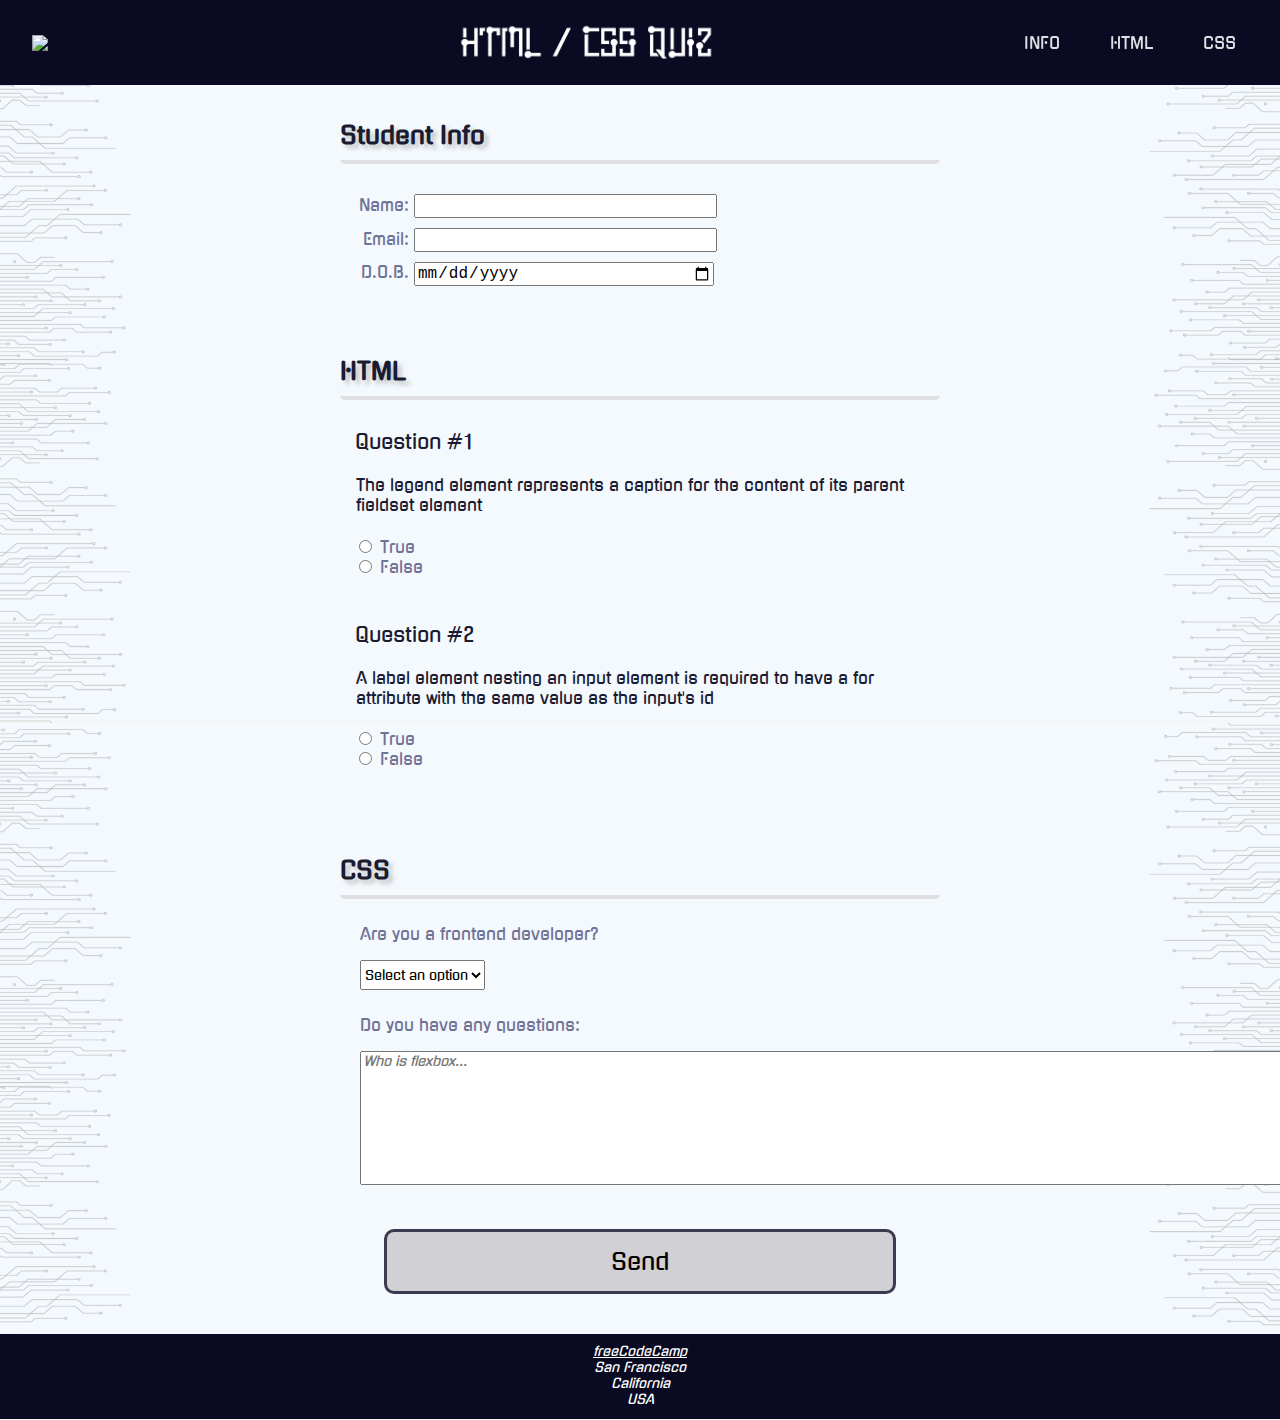
==== index.html @ 2ece3a4d "html name fix." ====
<!DOCTYPE html>
<html>

<head>
    <link rel="stylesheet" href="quizPERSONAL.css" />
    <link rel="preconnect" href="https://fonts.googleapis.com"><link rel="preconnect" href="https://fonts.gstatic.com" crossorigin><link href="https://fonts.googleapis.com/css2?family=Abyssinica+SIL&family=Alice&family=Berkshire+Swash&family=Delius&family=EB+Garamond&family=Fredericka+the+Great&family=Great+Vibes&family=Gugi&family=Henny+Penny&family=Homemade+Apple&family=IBM+Plex+Serif&family=IM+Fell+English+SC&family=Julius+Sans+One&family=La+Belle+Aurore&family=Lemonada&family=Macondo&family=Old+Standard+TT:ital@0;1&family=Pinyon+Script&family=Rubik+Marker+Hatch&family=Rubik+Microbe&family=Satisfy&family=Tangerine&family=Titillium+Web&display=swap" rel="stylesheet">
    <meta charset="UTF-8">
    <meta name="viewport" content="width=device-width, initial-scale=1">
    <meta name="description" content="quiz">
    <title>Quiz for people to complete</title>
    <html lang="en">
</head>

<body>
    <header>
        <img src="https://cdn.freecodecamp.org/platform/universal/fcc_primary.svg" id="logo">
        <img src="Images/Title.png" width="300px">
        <nav>
            <ul>
                <li><a href="#student-info" accesskey="i">INFO</a></li>
                <li><a href="#html-questions" accesskey="h">HTML</a></li>
                <li><a href="#css-questions" accesskey="c">CSS</a></li>
            </ul>
        </nav>
    </header>
    <main>
        <form action="https://freecodecamp.org/practice-project/accessibility-quiz" method="post">
            <!-- Every region role requires a visible label, which should be referenced by the aria-labelledby attribute. -->

            <!-- SECTION 01 -->
            <section role="region" aria-labelledby="student-info">
                <h2 id="student-info">Student Info</h2>
                <div class="info">
                    <label for="student-name">Name:</label>
                    <input id="student-name" name="student-name" type="text" />
                </div>
                <div class="info">
                    <label for="student-email">Email:</label>
                    <input id="student-email" name="student-email" type="email" />
                </div>
                <div class="info">
                    <label for="birth-date">D.O.B.<span class="sr-only">(Date of Birth)</span></label>
                    <input id="birth-date" name="birth-date" type="date" />
                </div>
            </section>

            <!-- SECTION 02 -->
            <section role="region" aria-labelledby="html-questions">
                <h2 id="html-questions">HTML</h2>
                <div class="question-block">
                    <p>1</p>
                    <fieldset class="question" name="question-01">
                        <legend>The legend element represents a caption for the content of its parent fieldset element
                        </legend>
                        <ul class="answers-list">
                            <li>
                                <label for="q1-a1">
                                    <input type="radio" id="q1-a1" value="true" name="question01" />
                                    True
                                </label>
                            </li>
                            <li>
                                <label for="q1-a2">
                                    <input type="radio" id="q1-a2" value="false" name="question01" />
                                    False
                                </label>
                            </li>
                        </ul>
                    </fieldset>
                </div>
                <div class="question-block">
                    <p>2</p>
                    <fieldset class="question" name="html-question-two">
                        <legend>
                            A label element nesting an input element is required to have a for attribute with the same
                            value as the input's id
                        </legend>
                        <ul class="answers-list">
                            <li>
                                <label for="q2-a1">
                                    <input type="radio" id="q2-a1" value="true" name="question02" />
                                    True
                                </label>
                            </li>
                            <li>
                                <label for="q2-a2">
                                    <input type="radio" id="q2-a2" value="false" name="question02" />
                                    False
                                </label>
                            </li>
                        </ul>
                    </fieldset>
                </div>
            </section>

            <!-- SECTION 03 -->
            <section role="region" aria-labelledby="css-questions">
                <h2 id="css-questions">CSS</h2>
                <div class="formrow">
                    <div class="question-block">
                        <label for="referrer">Are you a frontend developer?</label>
                    </div>
                    <div class="answer">
                        <select id="referrer" name="referrer" required>
                            <option value="">Select an option</option>
                            <option value="yes">Yes</option>
                            <option value="no">No</option>
                        </select>
                    </div>
                    <div class="question-block">
                        <label for="textarea">Do you have any questions:</label>
                    </div>
                    <div class="answer">
                        <textarea id="textarea" name="textarea" rows="8" cols="80"
                            placeholder="Who is flexbox..."></textarea>
                    </div>
                </div>
            </section>
            <button type="submit">Send</button>
        </form>
    </main>
    <footer>
        <address>
            <a href="https://freecodecamp.org">freeCodeCamp</a><br />
            San Francisco<br />
            California<br />
            USA
        </address>
      </footer>
</body>

</html>
---- quizPERSONAL.css ----
@media (prefers-reduced-motion: no-preference) {
    * {
        scroll-behavior: smooth;
    }
}

/* The @media at-rule has a media feature called prefers-reduced-motion to set CSS based on the user's preferences. It can take one of the following values:

reduce
no-preference */

body {
    background: #f5f6f7;
    background-image: url(Images/Background2.png);
    background-size: contain;
    color: #1b1b32;
    font-family: 'Gugi', cursive;
    margin: 0;
}

header {
    width: 100%;
    height: 85px;
    background-color: #0A0A23;
    display: flex;
    justify-content: space-between;
    align-items: center;
    position: fixed;
    top: 0;
}

#logo {
    width: max(70px, 10vw);
    background-color: #0a0a23;
    padding: 2rem;
}

h1 {
    color: white;
    font-size: min(5vw, 1.2em);
    text-align: center;
}

main {
    padding-top: 60px;
}

nav {
    width: 50%;
    max-width: 300px;
    height: 50px;
}

nav>ul {
    display: flex;
    justify-content: space-evenly;
    flex-wrap: wrap;
    align-items: center;
    padding-inline-start: 0;
    margin-block: 0;
    height: 100%;
}

nav>ul>li {
    color: #dfdfe2;
    margin: 0 0.2rem;
    padding: 0.2rem;
    display: block;
}

nav>ul>li:hover {
    background-color: #dfdfe2;
    border-radius: 8px; 
    color: #1b1b32;
    cursor: pointer;
    transition: all 1s linear;
}

nav>ul>li:not(:hover) {
    background-color: 2#1b1b32;
    color: #dfdfe2;
    transition: all 1s linear;
}

li>a {
    color: inherit;
    text-decoration: none;
}

h1,
h2,
#referrer,
textarea,
button {
    font-family: 'Gugi', cursive;
}

#referrer {
    margin-top: 1rem;
    height: 30px;
}

textarea {
    margin-top: 1rem;
    font-style: italic;
    resize: none;
}

label {
    color: rgb(112, 115, 150);
}

h1,
h2 {
    text-shadow: 4px 4px 4px rgba(162,162,162,0.6);
    padding-bottom: 10px;
}

h2 {
    border-bottom: 4px solid #dfdfe2;
    border-radius: 5px;
    margin-top: 0px;
    padding-top: 60px;
}

section {
    width: 80%;
    max-width: 600px;
    margin: 0 auto;
    margin-bottom: 10px;
}

p {
    margin-top: 5px;
    padding-left: 15px;
    font-size: 20px;
}

p::before {
    content: "Question #";
}

.sr-only {
    position: absolute;
    width: 1px;
    height: 1px;
    padding: 0;
    margin: -1px;
    overflow: hidden;
    clip: rect(0, 0, 0, 0);
    white-space: nowrap;
    border: 0;
}

.info {
    padding: 10px 0px 0px 10px;
    /* Top - Bottom - Right - Left */
}

.formrow {
    margin: 0px;
    margin-top: 20px;
    padding: 0px 20px;
}

input {
    font-size: 16px;
}

.info input,
.info label {
    display: inline-block;
}

.info input {
    width: 50%;
    text-align: left;
}

.info label {
    width: 10%;
    min-width: 55px;
    text-align: right;
}

.question-block {
    text-align: left;
    display: block;
    width: 100%;
    margin-top: 20px;
    padding-top: 5px;
}

.question {
    border: none;
    padding-bottom: 0;
}

.answers-list {
    list-style: none;
    padding: 0;
}

button {
    border-radius: 10px;
    display: block;
    margin: 40px auto;
    width: 40%;
    padding: 15px;
    font-size: 23px;
    background: #d0d0d5;
    border: 3px solid #3b3b4f;
    cursor: pointer;
}

button:hover {
    color: white;
    background-color:  #0A0A23;
    transition: all 1s;
}

button:not(:hover) {
    background: #d0d0d5;
    transition: all 1s;
}

footer {
    background-color: #2a2a40;
    background-color: #0A0A23;
    display: flex;
    justify-content: center;
}

footer,
footer a {
    color: white;
}

address {
    font-size: small;
    text-align: center;
    padding: 0.8em;
}
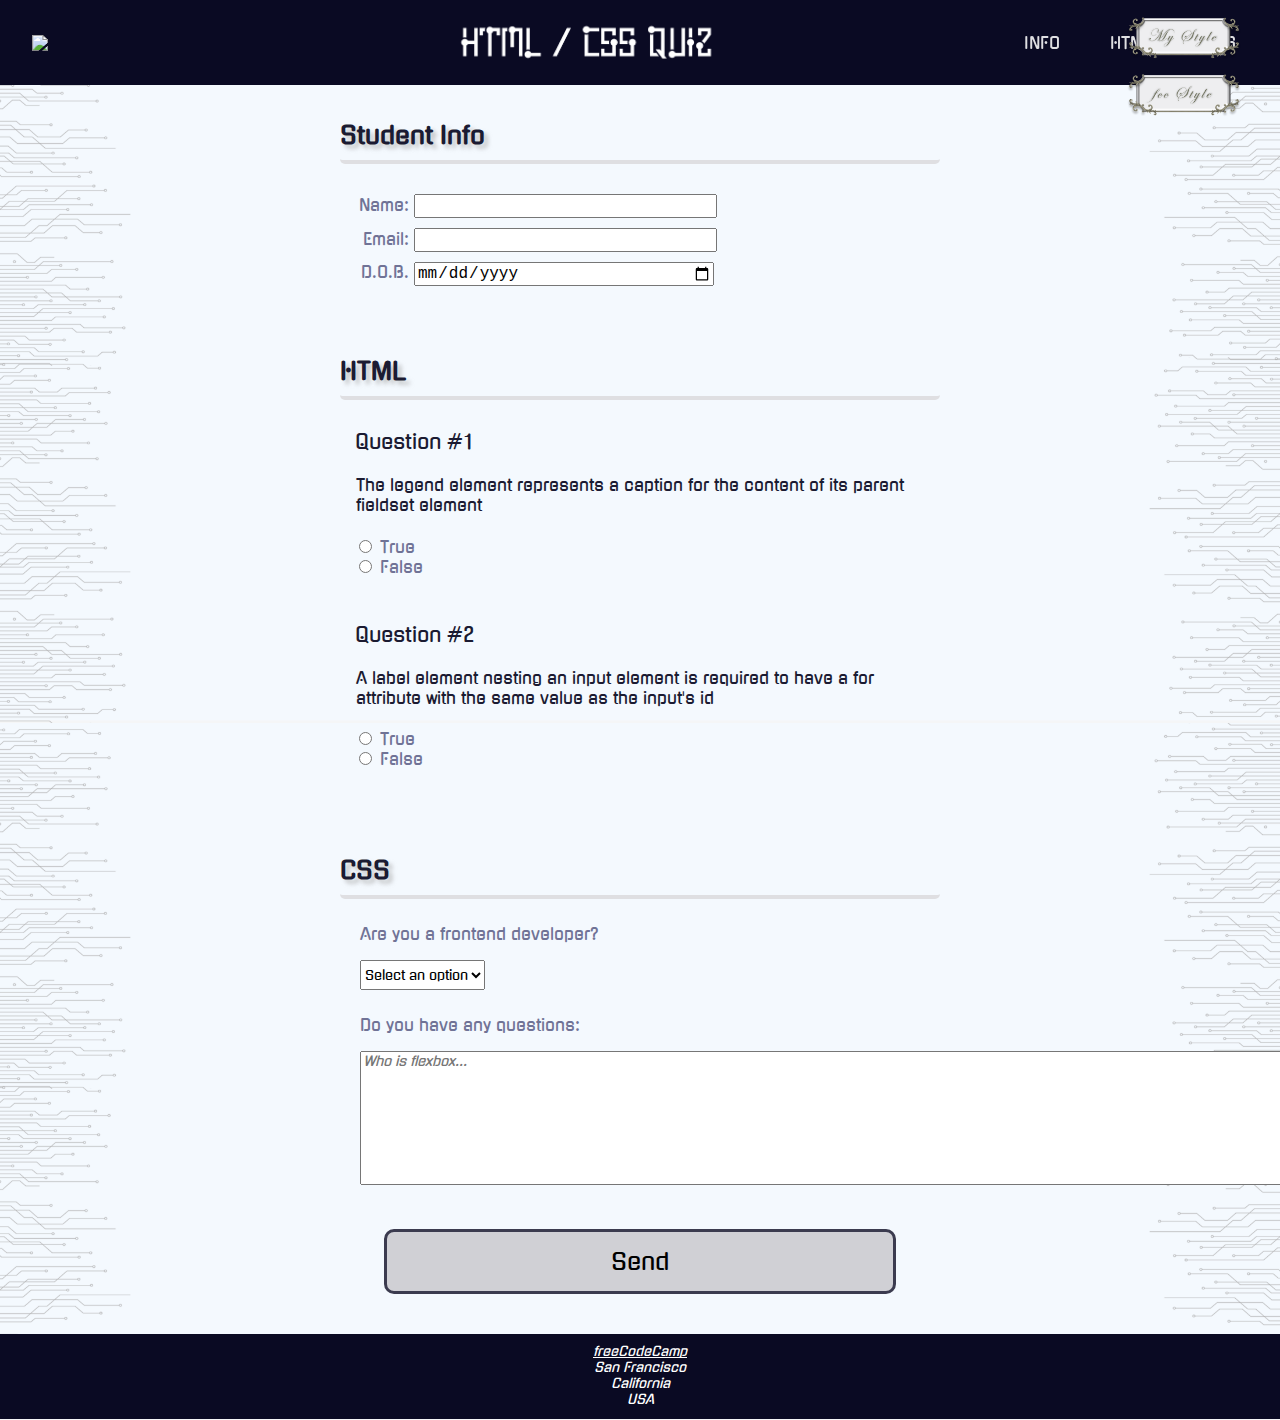
==== commit 56a14c75: "buttons style." ====
--- a/index.html
+++ b/index.html
@@ -12,6 +12,9 @@
 </head>
 
 <body>
+    <div class="my-style"><a href="https://gemdelle.github.io/fCC-RWD-09-Quiz/original"></a></div>
+    <div class="fcc-style"><a href="https://gemdelle.github.io/fCC-RWD-09-Quiz/original"></a></div>
+
     <header>
         <img src="https://cdn.freecodecamp.org/platform/universal/fcc_primary.svg" id="logo">
         <img src="Images/Title.png" width="300px">
--- a/quizPERSONAL.css
+++ b/quizPERSONAL.css
@@ -1,3 +1,46 @@
+.my-style,
+.fcc-style {
+    height: 6vw;
+    width: 9vw;
+    background-image: url(Images/style-my.png);
+    background-size: contain;
+    background-repeat: no-repeat;
+    background-position: center;
+    position: absolute;
+    z-index: 999;
+}
+
+.my-style {
+    background-image: url(Images/style-my.png);
+    right: 3vw;
+    top: 0;
+}
+
+.fcc-style {
+    background-image: url(Images/style-fcc.png);
+    right: 3vw;
+    top: 4.5vw;
+}
+
+.my-style a, 
+.fcc-style a {
+    height: 100%;
+    width: 100%;
+    display: block;
+}
+
+.my-style:hover,
+.fcc-style:hover {
+    transform: scale(105%);
+    transition: all 300ms ease-in-out;
+}
+
+.my-style:not(:hover),
+.fcc-style:not(:hover) {
+    transform: scale(100%);
+    transition: all 300ms ease-in-out;
+}
+
 @media (prefers-reduced-motion: no-preference) {
     * {
         scroll-behavior: smooth;
